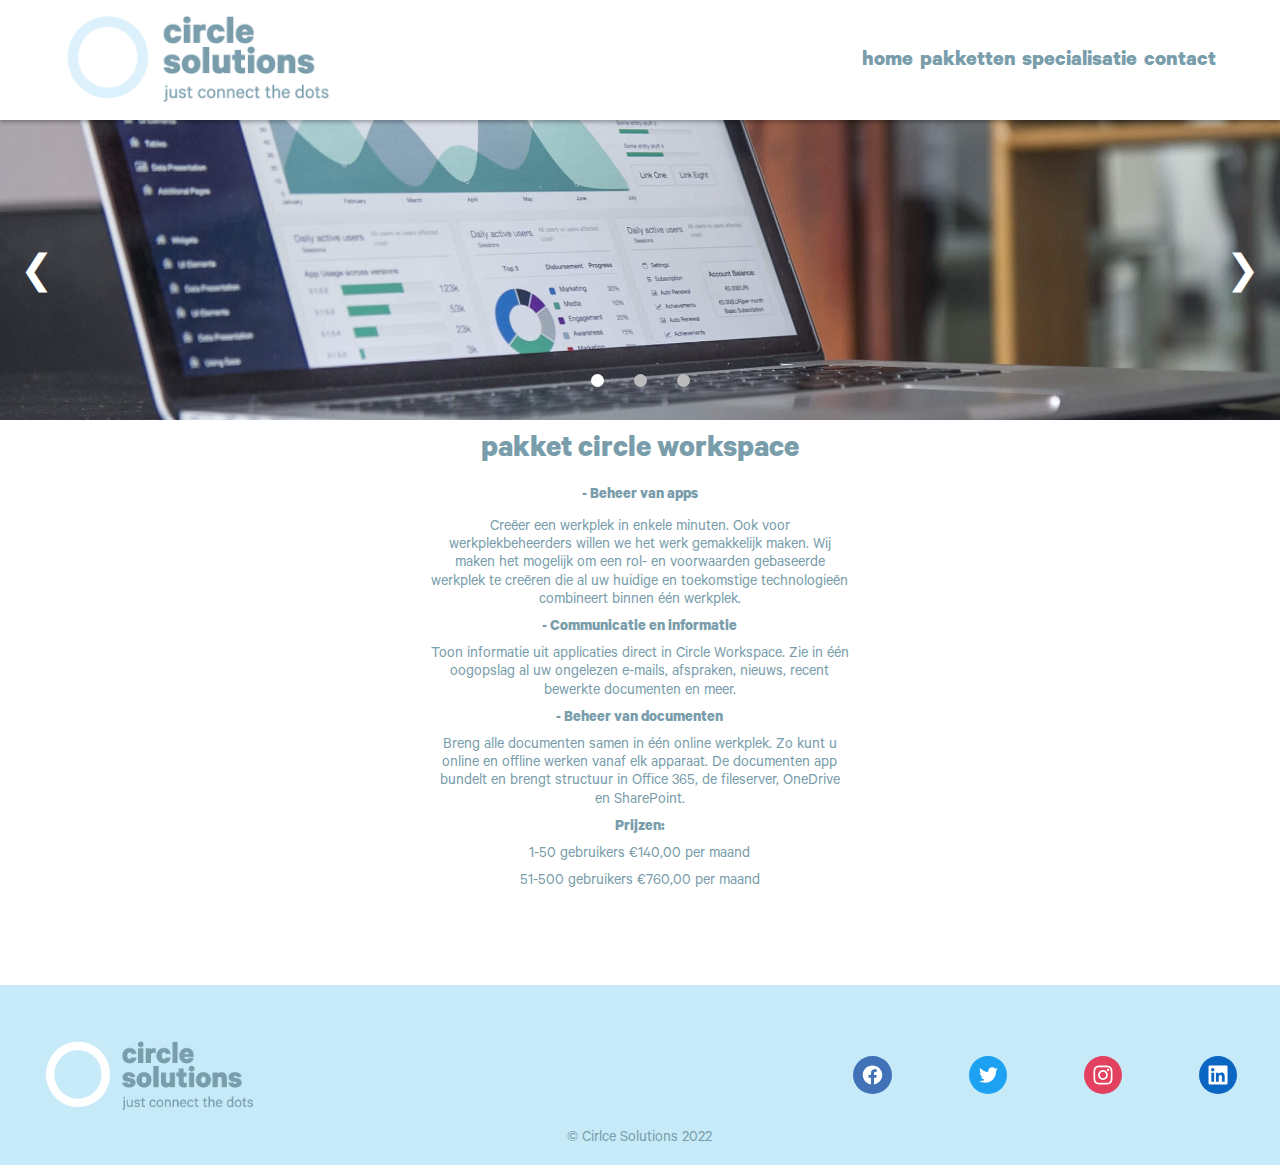
==== pakket1.html @ 95cedf8a "Merge branch 'main' of github.com:Kay-Westerhof/INF1A-Circle-Solutions" ====
<!DOCTYPE html>
<html lang="nl">
    <head>
        <title>Circle Solutions</title>
        <meta charset="utf-8">
        <link rel="stylesheet" type="text/css" href="css/normalize.css">
        <link rel="stylesheet" type="text/css" href="css/styles.css">
        <link rel="stylesheet" type="text/css" href="css/calibre.css">
        <meta name="viewport" content="width=device-width, initial-scale=1">
        <script src="js/banner.js"></script>
    </head>
    <body>
        <header>
            <a href="index.html" id="logolink"><img src="img/logo.png" alt="Cirlce Solutions logo" id="logo"></a>
            <div id="menuflex">
                <ul id="menu">
                    <li><a href="index.html">home</a></li>
                    <li><a href="pakketten.html">pakketten</a></li>
                    <li><a href="specialisatie.html">specialisatie</a></li>
                    <li><a href="contact.php">contact</a></li>
                </ul>
            </div>
        </header>
        <div class="headerslider">

            <div class="slide" style="background-image: url(img/banner1.jpg);">
            </div>
            <div class="slide" style="background-image: url(img/banner2.jpg);">
            </div>
            <div class="slide" style="background-image: url(img/banner3.jpg);">
            </div>
            <div class="prev" onclick="changeSlide(-1)">&#10094;</div>
            <div class="next" onclick="changeSlide(1)">&#10095;</div>
            <div class="dots">
                <div class="dot active" onclick="currentSlide(1)">&nbsp;</div>
                <div class="dot" onclick="currentSlide(2)">&nbsp;</div>
                <div class="dot" onclick="currentSlide(3)">&nbsp;</div>
            </div>
        </div>
        <main>      
        <h1 class="titleSection">pakket circle workspace</h1> 
		<div id="pakkettenSection">
            <p class="circleworkspaceText"><b>- Beheer van apps</b><p>
            <p class="circleworkspaceText">Creëer een werkplek in enkele minuten. Ook voor werkplekbeheerders willen we het werk gemakkelijk maken. Wij maken het mogelijk om een rol- en voorwaarden gebaseerde werkplek te creëren die al uw huidige en toekomstige technologieën combineert binnen één werkplek.</p>
            <p class="circleworkspaceText"><b>- Communicatie en informatie</b></p>
            <p class="circleworkspaceText">Toon informatie uit applicaties direct in Circle Workspace. Zie in één oogopslag al uw ongelezen e-mails, afspraken, nieuws, recent bewerkte documenten en meer.</p>
            <p class="circleworkspaceText"><b>- Beheer van documenten</b></p>
            <p class="circleworkspaceText">Breng alle documenten samen in één online werkplek. Zo kunt u online en offline werken vanaf elk apparaat. De documenten app bundelt en brengt structuur in Office 365, de fileserver, OneDrive en SharePoint.</p>
            <p class="circleworkspaceText"><b>Prijzen:</b></p>
            <p class="circleworkspaceText">1-50 gebruikers €140,00 per maand</p>
            <p class="circleworkspaceText">51-500 gebruikers €760,00 per maand</p>
          </div>
        </main>
        <footer>
          <img src="img/logo-footer.png" alt="Circle Solutions logo" id="footerlogo">
          <p id="copyright">&copy; Cirlce Solutions 2022</p>
          <div id="footericons">
              <img src="img/facebook-icon.svg" alt="Facebook icon" class="footericon">
              <img src="img/twitter-icon.svg" alt="Twitter icon" class="footericon">
              <img src="img/instagram-icon.svg" alt="Instagram icon" class="footericon">
              <img src="img/linkedin-icon.svg" alt="Linkedin icon" class="footericon">
          </div>
      </footer>
  </body>
</html>
---- css/styles.css ----
p{
    font-family: Calibre, sans-serif;
    color: #799DAB;
}

li a{
    font-family: Calibre, sans-serif;
    color: #799DAB;
    font-weight: bold;
    text-decoration: none;
}

h1{
    font-family: Calibre, sans-serif;
    color: #799DAB;
}

h2{
	font-family: Calibre, sans-serif;
    color: #799DAB;
}

h3{
	font-family: Calibre, sans-serif;
    color: #799DAB;
}

header{
    display: flex;
    width: 100%;
    height: 40%;
    box-shadow: 0 2px 4px rgb(0 0 0 / 30%);
    padding-top: 1%;
    padding-bottom: 1%;
    align-items: center;
    position: relative;
    z-index: 100;
}

#logo{
    display: inline-block;
    height: 10vh;
}

#logolink{
    margin-left: 5%;
}

#menu{
	font-size: 1.4em;
    display: flex;
    justify-content: space-between;
    width: 40%;
}
.titleSection a{
    color: #799DAB	
}

#menuflex{
    display: flex;
    justify-content: flex-end;
    margin-right: 5%;
    width: 100%;
}

#menu li{
    display: inline-block;
}


.headerslider {
    display: flex;
    align-items: center;
    justify-content: center;
    position: relative;
    margin: auto;
    min-height: 300px;
    font-size: 2.5em;
    height: 20vw;
    color: #fff;
  }
  
.headerslider *::selection { 
    background: transparent; 
}

.headerslider .slide {
    width: 100%;
    height: 100%;
    display: none;
    background-position: center;
    background-size: cover;
    text-align: center;
    animation-name: fade;
    animation-duration: 2s;
    justify-content: center;
    align-items: center;
}

.headerslider .slide:nth-child(1) {
    display: block;
}

.headerslider .prev {
    position:absolute;
    padding: 20px;
    cursor: pointer;
    top:50%;
    left:0%;
    transform:translate(0%,-50%);
}

.headerslider .next {
    position:absolute;
    padding: 20px;
    cursor: pointer;
    top:50%;
    right:0%;
    transform:translate(0%,-50%);
}

.dots {
    text-align: center;
    position: absolute;
    bottom: 0;
}

.dots .dot {
    cursor: pointer;
    height: 13px;
    width: 13px;
    margin: 0 10px;
    background-color: #bbb;
    border-radius: 50%;
    display: inline-block;
    transition: background-color 0.6s ease;
}

.dots .active, .dots .dot:hover {
    background-color: #fff;
}


.dots .fade {
    animation-name: fade;
    animation-duration: 1s;
}

@keyframes fade {
    from {opacity: 0}
    to {opacity: 1}
}


.titleSection{
    width: 50%;
    text-align: center;
    margin: auto;
    margin-top: 1%;
    margin-bottom: 1%;
}

.titleSection h1{
    margin-bottom: 0;
}

#title{
	display: flex;
	justify-content: center;
	font-size: 2.5em;
}

.titleButton{
    background-color: #C7EAF8;
    display: inline-block;
    width: 20%;
    padding-top: 1.5%;
    padding-bottom: 1%;
    border-radius: 90px;
    margin-left: 1%;
    margin-right: 1%;
    font-weight: bold;
}

footer{
    display: grid;
    grid-template-columns: repeat(3, 1fr);
    height: 20vh;
    background-color: #C7EAF8;
	margin-top: 7%;
}

#footerlogo{
    width: 50%;
    margin: auto;
    margin-left: 10%;
}

#copyright{
    text-align: center;
    margin-top: auto;
}

#footericons{
    display: flex;
    margin-top: auto;
    margin-bottom: auto;
    justify-content: space-between;
    margin-right: 10%;
}

.footericon{
    width: 10%;
}

/*contactpagina*/

#contactheader{
	text-align: center;
}

label ,name , mail ,phonenumber ,message {
	color: #799DAB;
	font-size: 20px;
}

input[type=text], select, textarea {
  width: 100%; 
  color: #799DAB;
  padding: 12px; 
  border: 4px solid #C7EAF8;
  box-sizing: border-box;
  border-radius: 20px;
  border-radius: 4px;
  box-sizing: border-box;
  margin-top: 6px; 
  margin-bottom: 16px; 
  resize: vertical 
}

input[type=submit] {
  background-color:#C7EAF8;
  color: #799DAB;
  padding: 12px 20px;
  border: none;
  border-radius: 10px;
  cursor: pointer;
}

.containercontact{
  border-radius: 5px;
  padding-left: 40px;
  display: grid;
  grid-template-columns: 1fr 1fr;
}

aside{
	font-size: 25px;
	margin-left: 80px;
	margin-top:19px;
	
}

#contacticon{
	height:45px;
	width:auto;
}

.contacticonposition{
	display: flex;
	align-items:center;
}

#kantoorafb{
	width: 440px;
	height: 262px;
	
}

#whySection{
    display: grid;
    grid-template-columns: repeat(4, 2fr);
    background-color: #C7EAF8;
    margin-left: auto;
    margin-right: auto;
}

.whyText{
    grid-column: 2;
}

.whyText h1{
    margin-bottom: 0;
}

.whyText p{
    margin-top: 0;
}

#whySection img{
    grid-column: 3;
    grid-row: 1 / span 3;
    width: 80%;
    border-radius: 180%;
    margin: auto;
}

@media only screen and (max-width: 576px) {
    .titleSection{
        width: 80%;
    }
    #whySection{
        grid-template-columns: 1fr 2fr 1fr;
    }
    #whySection img{
        grid-column: 2;
        grid-row: 4 / span 3;
    }
    footer{
        grid-template-columns: 1fr;
        height: auto;
    }
    #footerlogo{
        width: 40%;
        margin: auto;
    }
    #copyright{
        grid-row: 3;
    }
    #footericons{
        margin-top: 3%;
        margin-bottom: 3%;
        margin-right: 0;
    }
    #menu{
        display: none;
    }
    #footericons{
        justify-content: space-around;
    }
}

#aboutuscirkels{
    display: block;
    margin: auto;
}

#aboutuscirkels img{
    display: block;
    margin: auto;
    width: 60%;
}

#pakkettenSection{
	display: grid;
	grid-template-columns: repeat(3, 2fr);
	margin-left: auto;
	margin-right: auto;
	text-align: center;
}



.circleworkspaceText{
	grid-column: 2;
	margin: 1%;
}

.pakkettenTitle{
	display: grid;
	grid-column: 2;
	font-size: 2em;
	margin-top: 10%;
}

/* Pakket cirkels */

a:link {
  text-decoration: none;
}

a:visited {
  text-decoration: none;
}

.grow{
    height: 300px;
    width: 300px;
    background-color: #C7EAF8;
    border-radius: 50%;
    border: 2px solid #799DAB;
    font-family: 'Calibre';
    font-size: 13px; 
    text-align: center;
    color: #799DAB;
}
 
.titeltext{
    margin-top: 75px;
	font-size: 2.5em;
}

.knoptext{
    color:transparent;
	font-size: 2em;
}

.grow::before{
    content: "";
    display: inline-block;
    position: absolute;
    margin-left: -122px;
    margin-top: 261px;   
    background-color: transparent;
    height: 60px;
    width: 240px;
    border: 1px solid transparent;
    border-radius: 8px;
    font-family: 'Calibre';
    font-size: 13px;
    text-align: center;
    transition: all 0.6s;
}

#pakketbuttonSection{
	display: flex;
	justify-content: space-evenly;
	min-height: 380px;
	margin-top: 1%;
}

.pakkettentekst{
	font-size: 1.4em;
	text-align: left;
}
@media only screen and (min-width: 576px){
    .grow:hover .knoptext{
        position: relative;
        z-index: 100;
        color: white;
        margin-top: 35px;
        transition: all 0.3s;
        transition-delay: 0.3s;
    }
    
    .grow:hover{
        height: 350px;
        width: 300px;
        background-color: #C7EAF8;
        border-radius: 50% 50% 10% 10%;
        border: 2px solid #799DAB;
        transition: height 0.3s, border-radius 0.3s;
    }

    .grow:hover::before{
        content: "";
        display: inline-block;
        position: absolute;
        margin-left: -122px;
        margin-top:261px;   
        background-color: #799DAB;
        height: 60px;
        width: 240px;
        border: 1px solid #FFFFFF;
        border-radius: 8px;
        font-family: 'Calibre';  
        font-size: 13px;
        line-height: 16px;
        text-align: center;
        transition: all 0.5s;
        transition-delay: 0.3s;    
    }
    
    .grow:not(:hover){
        height: 300px;
        width: 300px;
        background-color: #C7EAF8;
        border-radius: 50%;
        border: 2px solid #799DAB;
        transition: height 0.3s, border-radius 0.3s;
        transition-delay: 0.5s;
    }
}
@media only screen and (max-width: 576px) {
    .grow{
        height: 225px;
        min-width: 220px;
        max-width: 220px;
        background-color: #C7EAF8;
        border-radius: 50% 50% 12.5% 12.5%;
        border: 2px solid #799DAB;
        font-family: 'Calibre';
        font-style: normal;
        font-weight: 700;
        font-size: 13px;
        line-height: 16px;
        text-align: center;
        color: #799DAB;
    }
     
    .titeltext{
        margin-top: 45px;
        font-size:20px;
    }
    
    .knoptext{
        color:transparent;
    }

    .pakkettentekst{
        font-size: 11px;
        text-align: left;
    }
    
    .grow .knoptext{
        position: relative;
        z-index: 100;
        color: #C7EAF8;
        margin-top: 38px;
        font-size: 20px;
    }
    
    .grow::before{
        content: "";
        display: inline-block;
        position: absolute;
        margin-left:-75px;
        margin-top:160px;   
        background-color: #799DAB;
        height: 50px;
        width: 150px;
        border: 1px solid #FFFFFF;
        border-radius: 8px;
        font-family: 'Calibre';
        font-style: normal;
        font-weight: 700;
        font-size: 13px;
        line-height: 16px;
        text-align: center; 
    }
    #pakketbuttonSection{
        display: flex;
        flex-wrap: wrap;
        justify-content: space-evenly;
        min-height: 380px;
        margin-top: 1%;
    }
}
---- css/calibre.css ----
@font-face {
    font-family: 'Calibre';
    font-style: normal;
    font-weight: 400;
    src: local('Calibre'), url('font/Calibre-Regular.otf');
}
@font-face {
    font-family: 'Calibre';
    font-style: italic;
    font-weight: 400;
    src: local('Calibre'), url('font/Calibre-RegularItalic.otf');
}
@font-face {
    font-family: 'Calibre';
    font-style: normal;
    font-weight: 250;
    src: local('Calibre'), url('font/Calibre-Thin.otf');
}
@font-face {
    font-family: 'Calibre';
    font-style: italic;
    font-weight: 250;
    src: local('Calibre'), url('font/Calibre-ThinItalic.otf');
}
@font-face {
    font-family: 'Calibre';
    font-style: normal;
    font-weight: 300;
    src: local('Calibre'), url('font/Calibre-Light.otf');
}
@font-face {
    font-family: 'Calibre';
    font-style: italic;
    font-weight: 300;
    src: local('Calibre'), url('font/Calibre-LightItalic.otf');
}
@font-face {
    font-family: 'Calibre';
    font-style: normal;
    font-weight: 500;
    src: local('Calibre'), url('font/Calibre-Medium.otf');
}
@font-face {
    font-family: 'Calibre';
    font-style: italic;
    font-weight: 500;
    src: local('Calibre'), url('font/Calibre-MediumItalic.otf');
}
@font-face {
    font-family: 'Calibre';
    font-style: normal;
    font-weight: 600;
    src: local('Calibre'), url('font/Calibre-Semibold.otf') ;
}
@font-face {
    font-family: 'Calibre';
    font-style: italic;
    font-weight: 600;
    src: local('Calibre'), url('font/Calibre-SemiboldItalic.otf');
}
@font-face {
    font-family: 'Calibre';
    font-style: normal;
    font-weight: 700;
    src: local('Calibre'), url('font/Calibre-Bold.otf');
}
@font-face {
    font-family: 'Calibre';
    font-style: italic;
    font-weight: 700;
    src: local('Calibre'), url('font/Calibre-BoldItalic.otf');
}
@font-face {
    font-family: 'Calibre';
    font-style: normal;
    font-weight: 900;
    src: local('Calibre'), url('font/Calibre-Black.otf');
}
@font-face {
    font-family: 'Calibre';
    font-style: italic;
    font-weight: 900;
    src: local('Calibre'), url('font/Calibre-BlackItalic.otf');
}
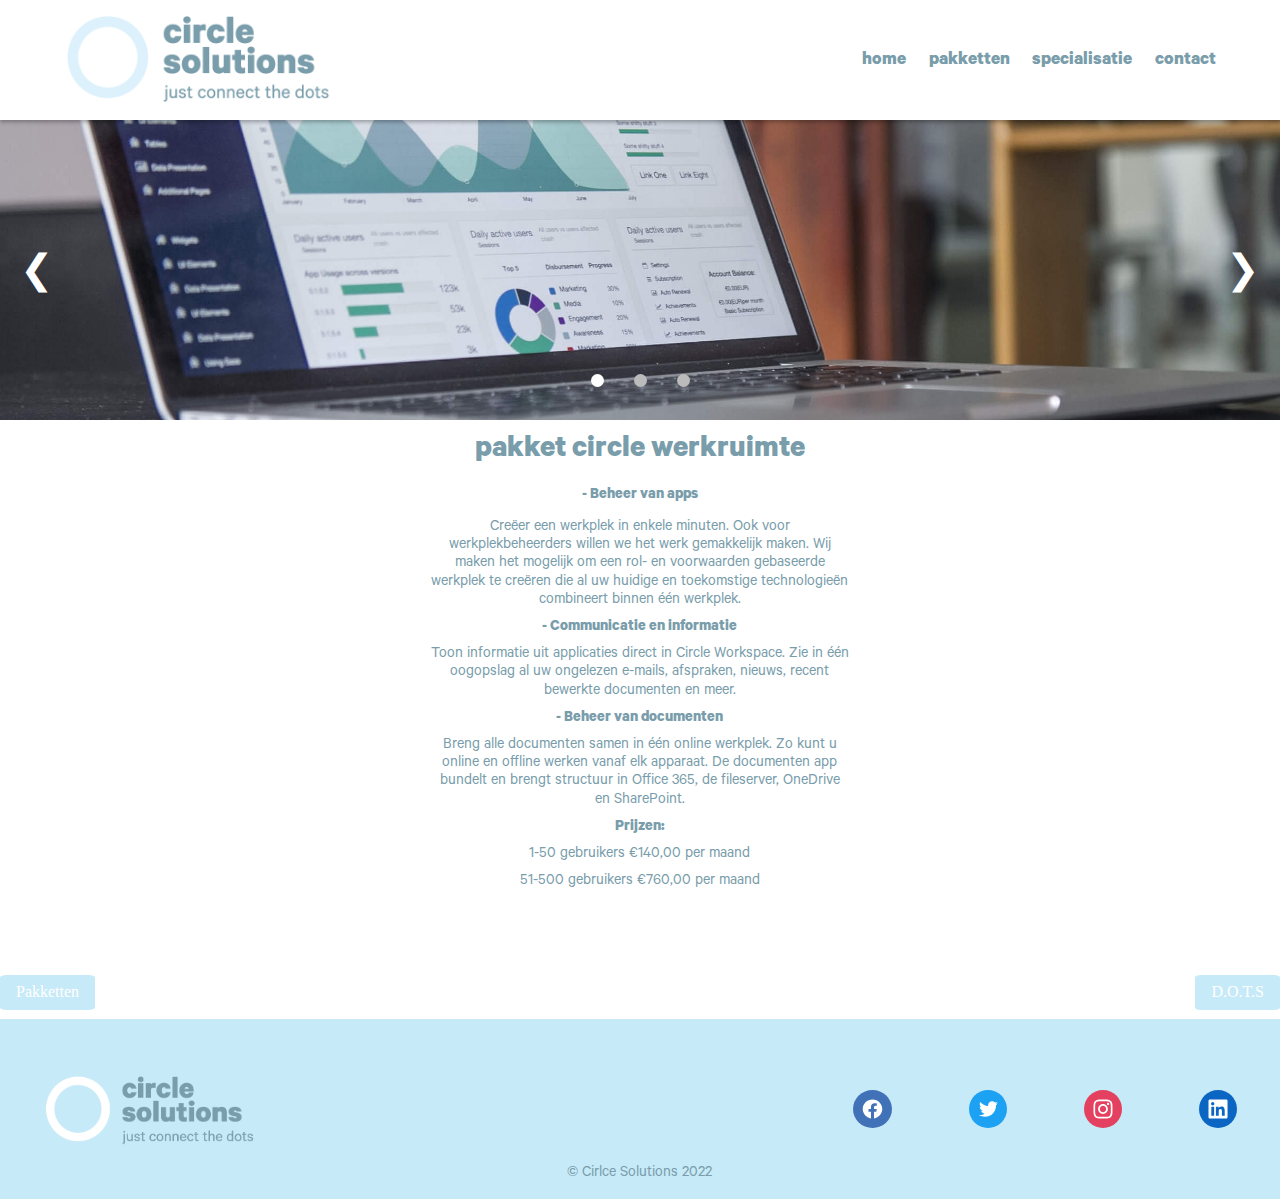
==== commit 57e884bb: "Merge branch 'main' of github.com:Kay-Westerhof/INF1A-Circle-Solutions" ====
--- a/pakket1.html
+++ b/pakket1.html
@@ -38,7 +38,7 @@
             </div>
         </div>
         <main>      
-        <h1 class="titleSection">pakket circle workspace</h1> 
+        <h1 class="titleSection">pakket circle werkruimte</h1> 
 		<div id="pakkettenSection">
             <p class="circleworkspaceText"><b>- Beheer van apps</b><p>
             <p class="circleworkspaceText">Creëer een werkplek in enkele minuten. Ook voor werkplekbeheerders willen we het werk gemakkelijk maken. Wij maken het mogelijk om een rol- en voorwaarden gebaseerde werkplek te creëren die al uw huidige en toekomstige technologieën combineert binnen één werkplek.</p>
@@ -49,6 +49,10 @@
             <p class="circleworkspaceText"><b>Prijzen:</b></p>
             <p class="circleworkspaceText">1-50 gebruikers €140,00 per maand</p>
             <p class="circleworkspaceText">51-500 gebruikers €760,00 per maand</p>
+          </div>
+          <div class="BT">
+            <a href="pakketten.html" class="previous">Pakketten</a>
+            <a href="pakket2.html" class="next2">D.O.T.S</a>
           </div>
         </main>
         <footer>
--- a/css/styles.css
+++ b/css/styles.css
@@ -47,7 +47,7 @@
 }
 
 #menu{
-	font-size: 1.4em;
+	font-size: 1.2em;
     display: flex;
     justify-content: space-between;
     width: 40%;
@@ -67,7 +67,38 @@
     display: inline-block;
 }
 
-
+@media only screen and (max-witdh: 576px) {
+	.topnav {
+		overflow: hidden;
+		background-color: #333;
+		position: relative;
+	}
+	.topnav #myLinks {
+		display: none;
+	}
+	.topnav a {
+		color: white;
+		padding: 14px 16px;
+		text-decoration: none;
+		font-size: 17px;
+		display: block;
+	}
+	.topnav a.icon {
+	  background: black;
+	  display: block;
+	  position: absolute;
+	  right: 0;
+	  top: 0;
+	}
+	.topnav a:hover {
+	  background-color: #ddd;
+	  color: black;
+	}
+	.active {
+	  background-color: #04AA6D;
+	  color: white;
+	}
+}
 .headerslider {
     display: flex;
     align-items: center;
@@ -217,6 +248,31 @@
 
 #contactheader{
 	text-align: center;
+}
+
+.BT{
+  display: flex;
+  justify-content: space-between;
+  position: relative;
+  bottom: -80px;
+}
+
+.previous {
+  background-color: #C7EAF8;
+  color: white;
+  text-decoration: none;
+  display: inline-block;
+  padding: 8px 16px;
+  border-radius: 7%;
+}
+
+.next2 {
+  background-color: #C7EAF8;
+  color: white;
+  text-decoration: none;
+  display: inline-block;
+  padding: 8px 16px;
+  border-radius: 7%;
 }
 
 label ,name , mail ,phonenumber ,message {
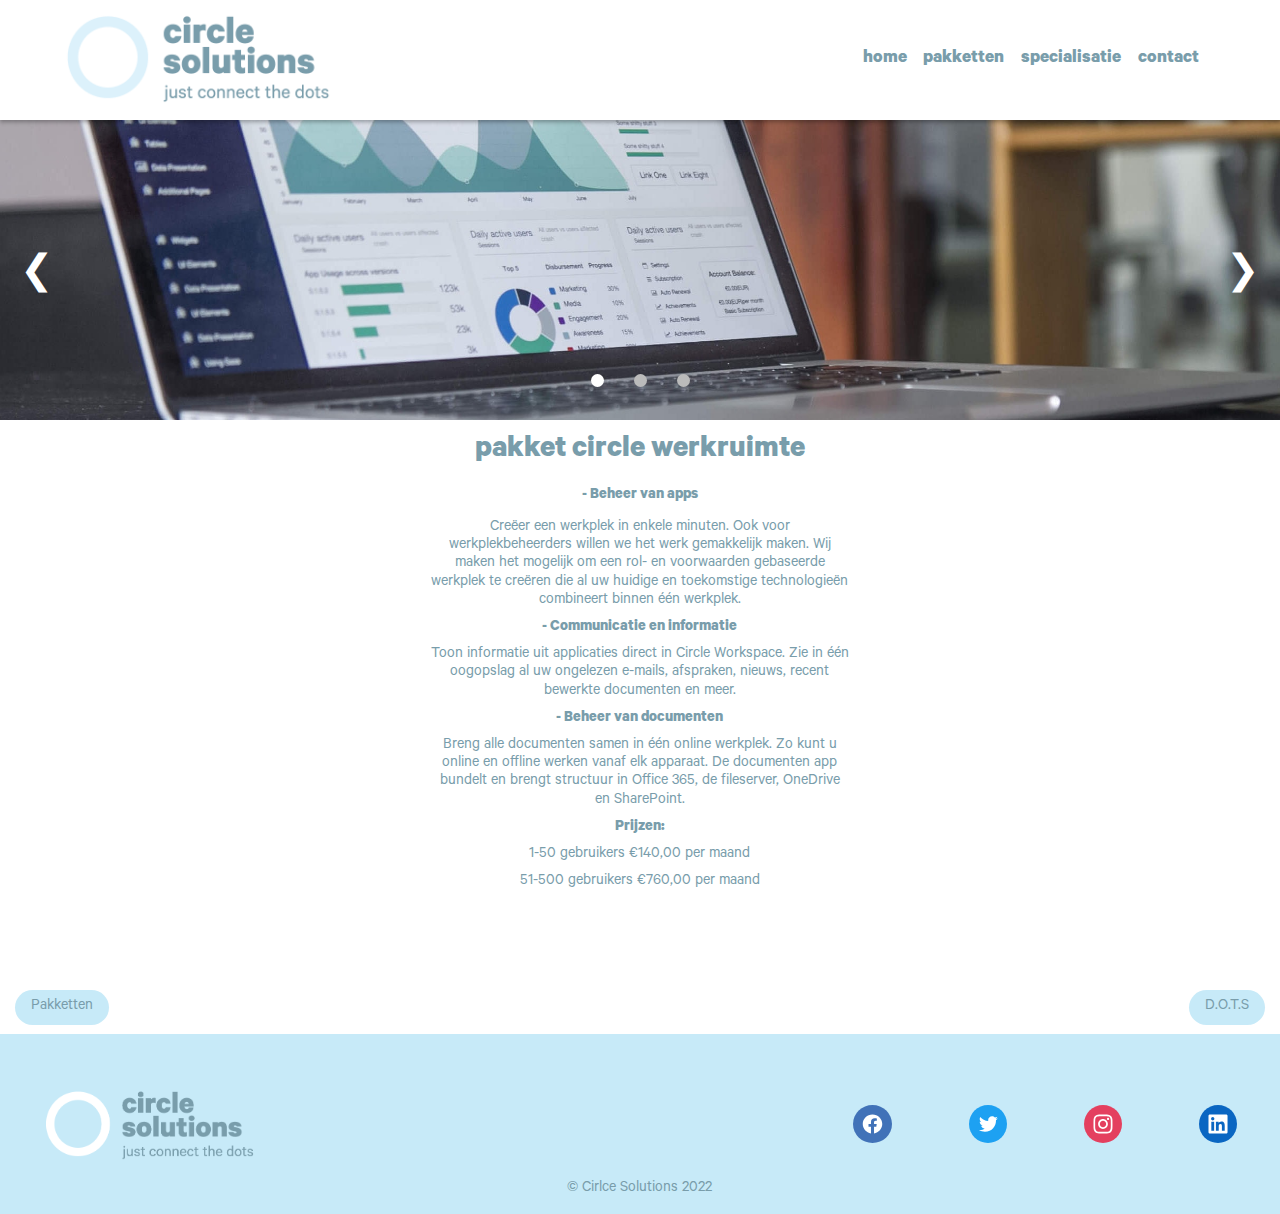
==== commit 9db65d33: "pakket pagina update" ====
--- a/pakket1.html
+++ b/pakket1.html
@@ -51,8 +51,8 @@
             <p class="circleworkspaceText">51-500 gebruikers €760,00 per maand</p>
           </div>
           <div class="BT">
-            <a href="pakketten.html" class="previous">Pakketten</a>
-            <a href="pakket2.html" class="next2">D.O.T.S</a>
+            <a href="pakketten.html"><button class="previous">Pakketten</button></a>
+            <a href="pakket2.html"><button class="next2">D.O.T.S</button></a>
           </div>
         </main>
         <footer>
--- a/css/styles.css
+++ b/css/styles.css
@@ -8,6 +8,13 @@
     color: #799DAB;
     font-weight: bold;
     text-decoration: none;
+}
+
+ul{
+	font-family: Calibre, sans-serif;
+    color: #799DAB;
+	list-style-type: none;
+
 }
 
 h1{
@@ -49,8 +56,8 @@
 #menu{
 	font-size: 1.2em;
     display: flex;
-    justify-content: space-between;
-    width: 40%;
+    justify-content: flex-end;
+    width: 100%;
 }
 .titleSection a{
     color: #799DAB	
@@ -65,39 +72,11 @@
 
 #menu li{
     display: inline-block;
+    margin-right: 2%;
 }
 
 @media only screen and (max-witdh: 576px) {
-	.topnav {
-		overflow: hidden;
-		background-color: #333;
-		position: relative;
-	}
-	.topnav #myLinks {
-		display: none;
-	}
-	.topnav a {
-		color: white;
-		padding: 14px 16px;
-		text-decoration: none;
-		font-size: 17px;
-		display: block;
-	}
-	.topnav a.icon {
-	  background: black;
-	  display: block;
-	  position: absolute;
-	  right: 0;
-	  top: 0;
-	}
-	.topnav a:hover {
-	  background-color: #ddd;
-	  color: black;
-	}
-	.active {
-	  background-color: #04AA6D;
-	  color: white;
-	}
+
 }
 .headerslider {
     display: flex;
@@ -244,8 +223,6 @@
     width: 10%;
 }
 
-/*contactpagina*/
-
 #contactheader{
 	text-align: center;
 }
@@ -255,30 +232,42 @@
   justify-content: space-between;
   position: relative;
   bottom: -80px;
+  font-family: Calibre, sans-serif;
+  margin: 15px;
 }
 
 .previous {
   background-color: #C7EAF8;
-  color: white;
+  color: #799DAB;
   text-decoration: none;
   display: inline-block;
   padding: 8px 16px;
-  border-radius: 7%;
+  border-radius: 90px;
+  border: none;
+  text-align: center;
 }
 
 .next2 {
   background-color: #C7EAF8;
-  color: white;
+  color: #799DAB;
   text-decoration: none;
   display: inline-block;
   padding: 8px 16px;
-  border-radius: 7%;
+  border-radius: 90px;
+  border: none;
+  text-align: center;
 }
 
 label ,name , mail ,phonenumber ,message {
 	color: #799DAB;
 	font-size: 20px;
-}
+    font-family: Calibre, sans-serif;
+}
+
+input[type=text], placeholder{
+	font-family: Calibre, sans-serif;
+}
+
 
 input[type=text], select, textarea {
   width: 100%; 
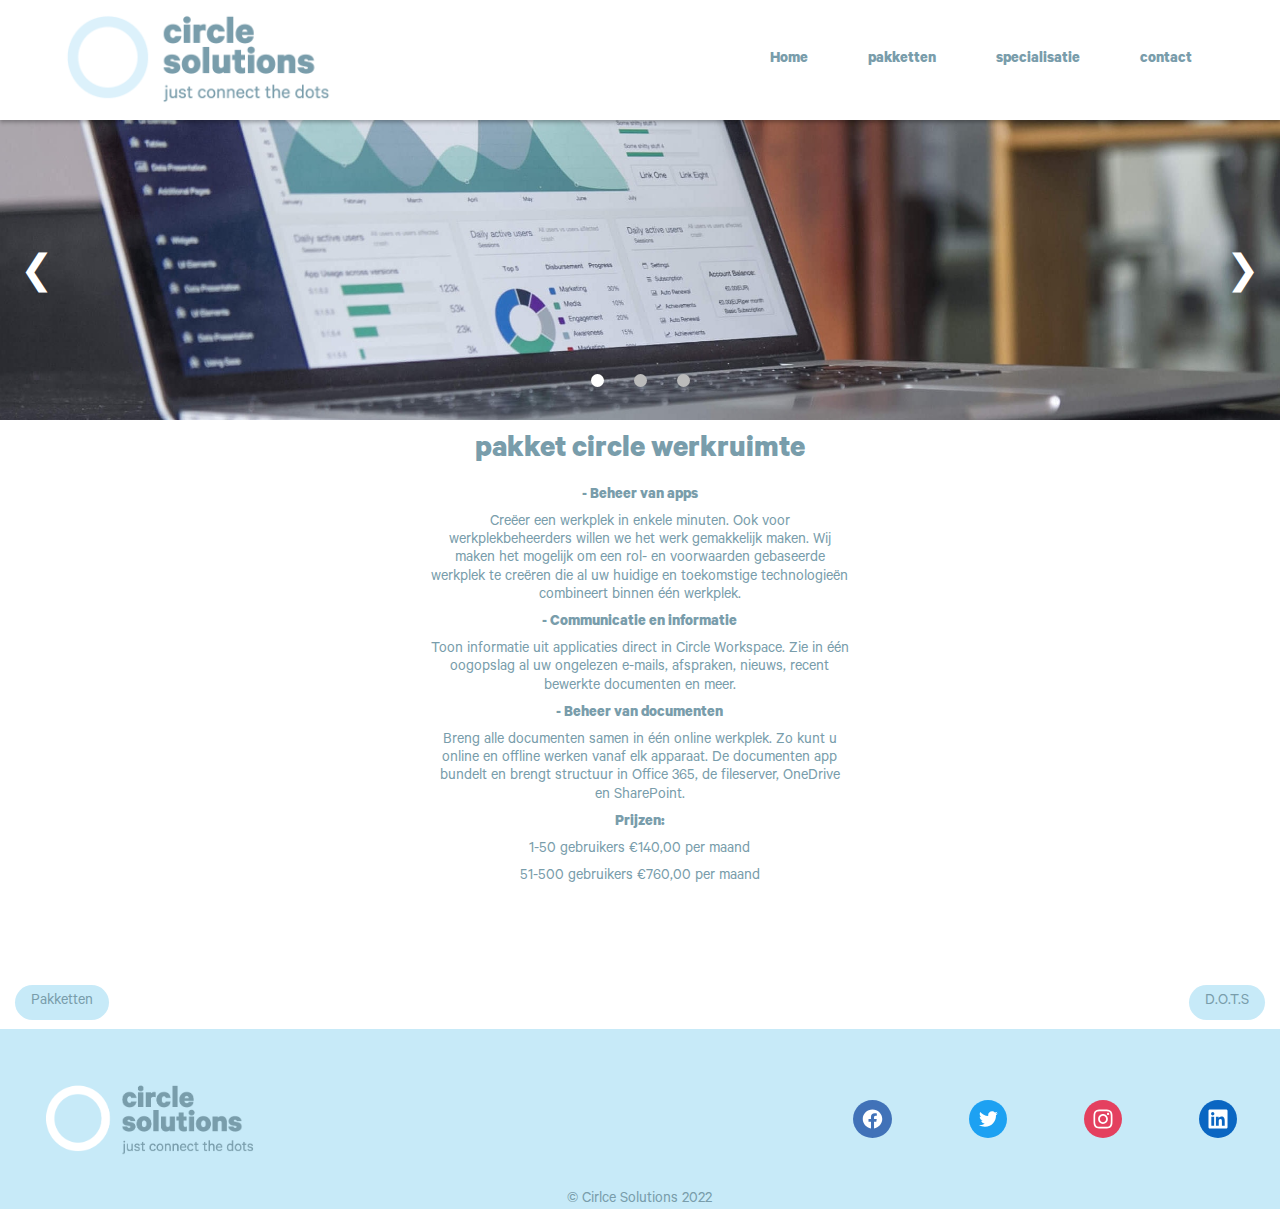
==== commit 1752205c: "New hamburger menu on every page" ====
--- a/pakket1.html
+++ b/pakket1.html
@@ -12,15 +12,31 @@
     <body>
         <header>
             <a href="index.html" id="logolink"><img src="img/logo.png" alt="Cirlce Solutions logo" id="logo"></a>
-            <div id="menuflex">
-                <ul id="menu">
-                    <li><a href="index.html">home</a></li>
-                    <li><a href="pakketten.html">pakketten</a></li>
-                    <li><a href="specialisatie.html">specialisatie</a></li>
-                    <li><a href="contact.php">contact</a></li>
-                </ul>
-            </div>
-        </header>
+              <div id="menuflex">
+                  <nav class="navbar">
+                      <ul class="nav-menu">
+                          <li class="nav-item">
+                              <a href="index.html" class="nav-link">Home</a>
+                          </li>
+                          <li class="nav-item">
+                              <a href="pakketten.html" class="nav-link">pakketten</a>
+                          </li>
+                          <li class="nav-item">
+                              <a href="specialisatie.html" class="nav-link">specialisatie</a>
+                          </li>
+                          <li class="nav-item">
+                              <a href="contact.php" class="nav-link">contact</a>
+                          </li>
+                      </ul>
+                      <div class="hamburger">
+                          <span class="bar"></span>
+                          <span class="bar"></span>
+                          <span class="bar"></span>
+                      </div>
+                  </nav>
+              </div>
+          </header>
+          <script src="js/hbmenu.js"></script>
         <div class="headerslider">
 
             <div class="slide" style="background-image: url(img/banner1.jpg);">
--- a/css/styles.css
+++ b/css/styles.css
@@ -75,8 +75,76 @@
     margin-right: 2%;
 }
 
-@media only screen and (max-witdh: 576px) {
-
+*{
+	padding: 0;
+	margin: 0;
+	box-sizing: border-box;
+}
+header{
+	background-color: white;
+}
+li{
+	list-style: none;
+}
+a{
+	color: white;
+	text-decoration: none;
+}
+.navbar{
+	min-height: 70px;
+	display: flex;
+	justify-content: space-between;
+	align-items: center;
+	padding: 0 24px;
+}
+.nav-menu{
+	display: flex;
+	justify-content: space-between;
+	align-items: center;
+	gap: 60px;
+}
+.navbranding{
+	font-size: 1,4em;
+}
+.nav-link{
+	transition: 0.7s ease;
+}
+.hamburger{
+	display: none;
+	cursor: pointer;
+}
+.bar{
+	display: block;
+	width: 25px;
+	height: 3px;
+	margin: 5px auto;
+	-webkit-transition: all 0.3s ease-in-out;
+	transition: all 0.3s ease-in-out;
+	background-color: #799DAB;
+}
+
+@media(max-width:768px){
+	.hamburger{
+		display: block;
+	}
+
+	.nav-menu{
+		position: fixed;
+		left: -100%;
+		top: 70px;
+		gap: 0;
+		flex-direction: column;
+		background-color: white;
+		width: 100%;
+		text-align: center;
+		transition: 0.3s;	
+	}
+	nav-item{
+		margin: 16px 0;
+	}
+	.nav-menu.active{
+		left: 0;
+	}
 }
 .headerslider {
     display: flex;
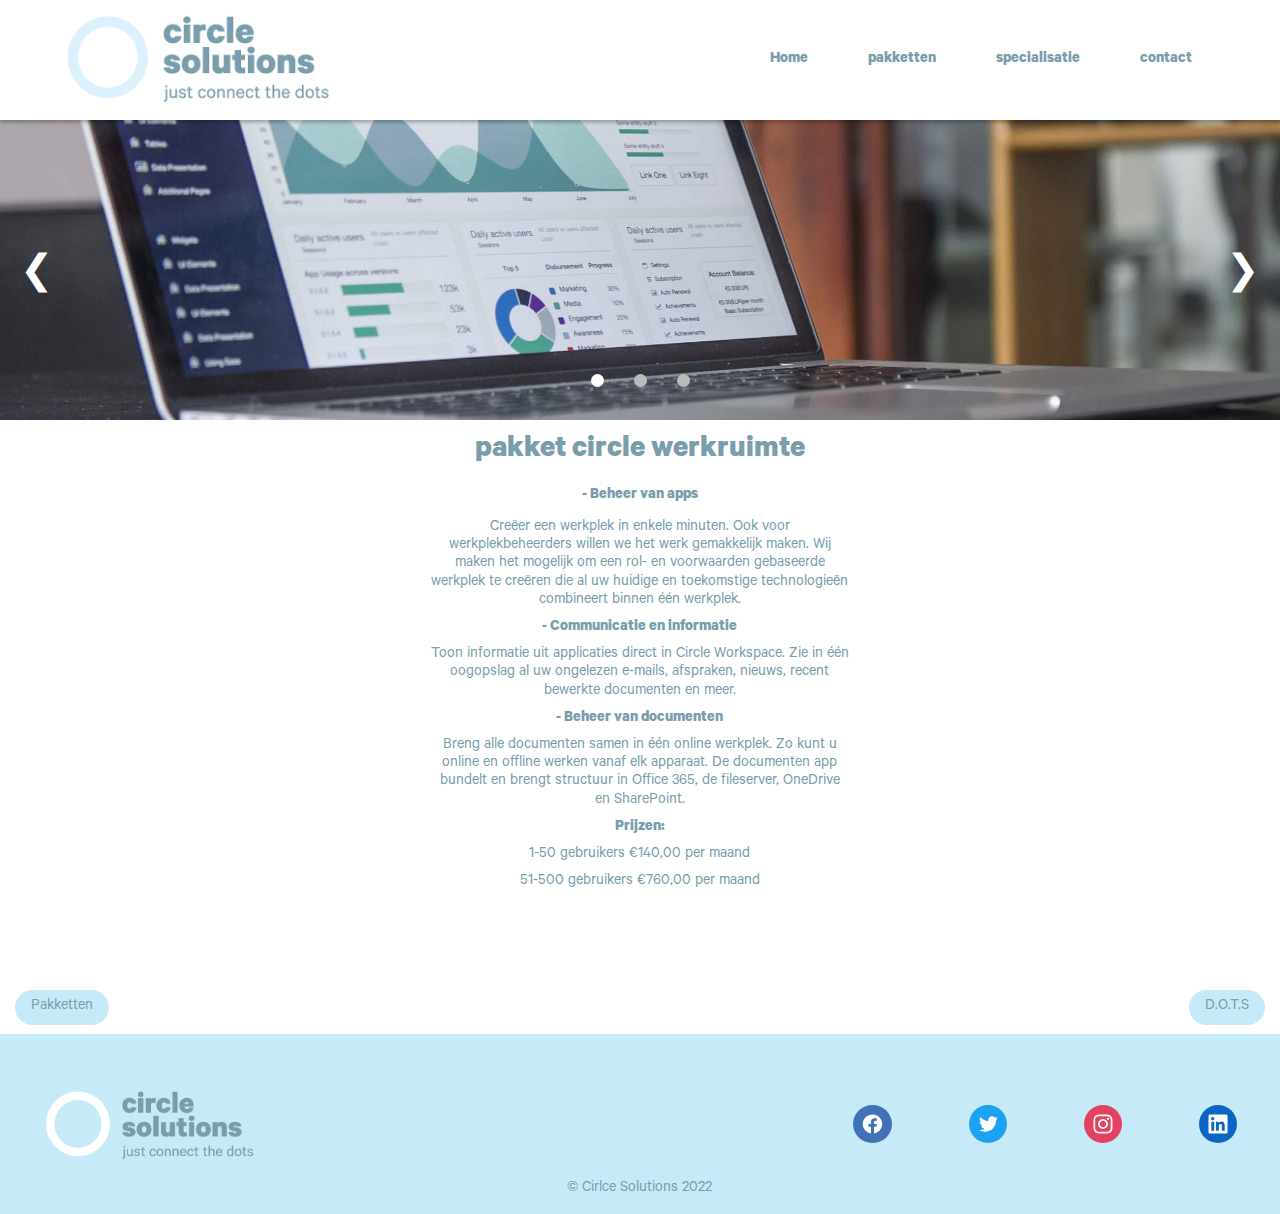
==== commit 1d48d006: "Fix automatic banner slideshow" ====
--- a/pakket1.html
+++ b/pakket1.html
@@ -7,7 +7,6 @@
         <link rel="stylesheet" type="text/css" href="css/styles.css">
         <link rel="stylesheet" type="text/css" href="css/calibre.css">
         <meta name="viewport" content="width=device-width, initial-scale=1">
-        <script src="js/banner.js"></script>
     </head>
     <body>
         <header>
@@ -53,6 +52,7 @@
                 <div class="dot" onclick="currentSlide(3)">&nbsp;</div>
             </div>
         </div>
+        <script src="js/banner.js"></script>
         <main>      
         <h1 class="titleSection">pakket circle werkruimte</h1> 
 		<div id="pakkettenSection">
--- a/css/styles.css
+++ b/css/styles.css
@@ -75,11 +75,6 @@
     margin-right: 2%;
 }
 
-*{
-	padding: 0;
-	margin: 0;
-	box-sizing: border-box;
-}
 header{
 	background-color: white;
 }
@@ -99,9 +94,12 @@
 }
 .nav-menu{
 	display: flex;
-	justify-content: space-between;
+	justify-content: space-around;
 	align-items: center;
 	gap: 60px;
+    padding: 0;
+	margin: 0;
+	box-sizing: border-box;
 }
 .navbranding{
 	font-size: 1,4em;
@@ -131,7 +129,7 @@
 	.nav-menu{
 		position: fixed;
 		left: -100%;
-		top: 70px;
+		top: 11%;
 		gap: 0;
 		flex-direction: column;
 		background-color: white;
@@ -144,6 +142,7 @@
 	}
 	.nav-menu.active{
 		left: 0;
+        height: 20%;
 	}
 }
 .headerslider {
@@ -358,6 +357,8 @@
   border: none;
   border-radius: 10px;
   cursor: pointer;
+  height: 40px;
+  width: 110px;
 }
 
 .containercontact{
@@ -366,6 +367,53 @@
   display: grid;
   grid-template-columns: 1fr 1fr;
 }
+
+.popup{
+	width: 400px;
+	background: #fff;
+	border-radius: 6px;
+	position: absolute;
+	top: 0%;
+	left: 50%;
+	transform: translate(-50%,-50%) scale(0.1);
+	text-align: center;
+	padding: 0 30px 30px;
+	color: #333;
+	visibility: hidden;
+	transition: transform 0.4s, top 0.4s;
+}
+
+.open-popup{
+	visibility: visible;
+	top: 100%;
+	transform: translate(-50%,-50%) scale(1);
+	
+}
+
+.popup img{
+	width: 100px;
+	margin-top: -50px;
+	border-radius: 50%;
+	box-shadow: 0 2px 5px rgba(0, 0, 0, 0.2);
+}
+
+.popup h2{
+	margin: 30px 0 10px;
+}
+
+.popup button{
+	width: 100%;
+	margin-top: 50px;
+	padding: 10px 0;
+	background: #799DAB;
+	color: #fff;
+	border: 0; 
+	outline: none;
+	border-radius: 4px;
+	cursor: pointer;
+	box-shadow: 0 2px 5px rgba(0, 0, 0, 0.2);
+}
+
 
 aside{
 	font-size: 25px;
@@ -489,187 +537,193 @@
 /* Pakket cirkels */
 
 a:link {
-  text-decoration: none;
-}
-
-a:visited {
-  text-decoration: none;
-}
-
-.grow{
-    height: 300px;
-    width: 300px;
-    background-color: #C7EAF8;
-    border-radius: 50%;
-    border: 2px solid #799DAB;
-    font-family: 'Calibre';
-    font-size: 13px; 
-    text-align: center;
-    color: #799DAB;
-}
- 
-.titeltext{
-    margin-top: 75px;
-	font-size: 2.5em;
-}
-
-.knoptext{
-    color:transparent;
-	font-size: 2em;
-}
-
-.grow::before{
-    content: "";
-    display: inline-block;
-    position: absolute;
-    margin-left: -122px;
-    margin-top: 261px;   
-    background-color: transparent;
-    height: 60px;
-    width: 240px;
-    border: 1px solid transparent;
-    border-radius: 8px;
-    font-family: 'Calibre';
-    font-size: 13px;
-    text-align: center;
-    transition: all 0.6s;
-}
-
-#pakketbuttonSection{
-	display: flex;
-	justify-content: space-evenly;
-	min-height: 380px;
-	margin-top: 1%;
-}
-
-.pakkettentekst{
-	font-size: 1.4em;
-	text-align: left;
-}
-@media only screen and (min-width: 576px){
-    .grow:hover .knoptext{
-        position: relative;
-        z-index: 100;
-        color: white;
-        margin-top: 35px;
-        transition: all 0.3s;
-        transition-delay: 0.3s;
-    }
-    
-    .grow:hover{
-        height: 350px;
-        width: 300px;
-        background-color: #C7EAF8;
-        border-radius: 50% 50% 10% 10%;
-        border: 2px solid #799DAB;
-        transition: height 0.3s, border-radius 0.3s;
-    }
-
-    .grow:hover::before{
-        content: "";
-        display: inline-block;
-        position: absolute;
-        margin-left: -122px;
-        margin-top:261px;   
-        background-color: #799DAB;
-        height: 60px;
-        width: 240px;
-        border: 1px solid #FFFFFF;
-        border-radius: 8px;
-        font-family: 'Calibre';  
-        font-size: 13px;
-        line-height: 16px;
-        text-align: center;
-        transition: all 0.5s;
-        transition-delay: 0.3s;    
-    }
-    
-    .grow:not(:hover){
-        height: 300px;
-        width: 300px;
-        background-color: #C7EAF8;
-        border-radius: 50%;
-        border: 2px solid #799DAB;
-        transition: height 0.3s, border-radius 0.3s;
-        transition-delay: 0.5s;
-    }
-}
-@media only screen and (max-width: 576px) {
-    .grow{
-        height: 225px;
-        min-width: 220px;
-        max-width: 220px;
-        background-color: #C7EAF8;
-        border-radius: 50% 50% 12.5% 12.5%;
-        border: 2px solid #799DAB;
-        font-family: 'Calibre';
-        font-style: normal;
-        font-weight: 700;
-        font-size: 13px;
-        line-height: 16px;
-        text-align: center;
-        color: #799DAB;
-    }
-     
-    .titeltext{
-        margin-top: 45px;
-        font-size:20px;
-    }
-    
-    .knoptext{
-        color:transparent;
-    }
-
-    .pakkettentekst{
-        font-size: 11px;
-        text-align: left;
-    }
-    
-    .grow .knoptext{
-        position: relative;
-        z-index: 100;
-        color: #C7EAF8;
-        margin-top: 38px;
-        font-size: 20px;
-    }
-    
-    .grow::before{
-        content: "";
-        display: inline-block;
-        position: absolute;
-        margin-left:-75px;
-        margin-top:160px;   
-        background-color: #799DAB;
-        height: 50px;
-        width: 150px;
-        border: 1px solid #FFFFFF;
-        border-radius: 8px;
-        font-family: 'Calibre';
-        font-style: normal;
-        font-weight: 700;
-        font-size: 13px;
-        line-height: 16px;
-        text-align: center; 
-    }
-    #pakketbuttonSection{
-        display: flex;
-        flex-wrap: wrap;
-        justify-content: space-evenly;
-        min-height: 380px;
-        margin-top: 1%;
-    }
-}
-
-
-
-
-
-
-
-
-
-
-
-
-
-
+    text-decoration: none;
+  }
+  
+  a:visited {
+    text-decoration: none;
+  }
+  
+  .grow{
+      height: 20vw;
+      width: 20vw;
+      background-color: #C7EAF8;
+      border-radius: 50%;
+      border: 2px solid #799DAB;
+      font-family: 'Calibre';
+      font-size: 0.9vw; 
+      text-align: center;
+      color: #799DAB;
+  }
+   
+  .titeltext{
+      margin-top: 3.9vw;
+      font-size: 2.3em;
+  }
+  
+  .knoptext{
+      color:transparent;
+      font-size: 2em;
+  }
+  
+  .grow::before{
+      content: "";
+      display: inline-block;
+      position: absolute;
+      margin-left: -8.2vw;
+      margin-top: 17.5vw;   
+      background-color: transparent;
+      height: 4vw;
+      width: 16.1vw;
+      border: 1px solid transparent;
+      border-radius: 8px;
+      font-family: 'Calibre';
+      font-size: 0.9vw;
+      text-align: center;
+      transition: all 0.6s;
+  }
+  
+  #pakketbuttonSection{
+      display: flex;
+      justify-content: space-evenly;
+      min-height: 25.4vw;
+      margin-top: 1%;
+  }
+  
+  .pakkettentekst{
+      font-size: 1.1em;
+      text-align: center;
+      margin-left:-3vw;
+  }
+  @media only screen and (min-width: 769px){
+      .grow:hover .knoptext{
+          position: relative;
+          z-index: 100;
+          color: white;
+          margin-top: 1.2vw;
+          transition: all 0.3s;
+          transition-delay: 0.3s;
+      }
+      
+      .grow:hover{
+          height: 18vw;
+          width: 18vw;
+          background-color: #C7EAF8;
+          border-radius: 50% 50% 10% 10%;
+          border: 2px solid #799DAB;
+          transition: height 0.3s, border-radius 0.3s;
+      }
+  
+      .grow:hover::before{
+          content: "";
+          display: inline-block;
+          position: absolute;
+          margin-left: -6.5vw;
+          margin-top:12.9vw;   
+          background-color: #799DAB;
+          height: 3.2vw;
+          width: 12.8vw;
+          border: 1px solid #FFFFFF;
+          border-radius: 8px;
+          font-family: 'Calibre';  
+          font-size: 0.9vw;
+          line-height: 1.1vw;
+          text-align: center;
+          transition: all 0.5s;
+          transition-delay: 0.3s;    
+      }
+      
+      .grow:not(:hover){
+          height: 18vw;
+          width: 18vw;
+          background-color: #C7EAF8;
+          border-radius: 50%;
+          border: 2px solid #799DAB;
+          transition: height 0.3s, border-radius 0.3s;
+          transition-delay: 0.5s;
+      }
+  }
+  @media only screen and (max-width: 768px) {
+      .grow{
+          height: 50vw;
+          min-width: 49.7vw;
+          background-color: #C7EAF8;
+          border-radius: 50% 50% 12.5% 12.5%;
+          border: 2px solid #799DAB;
+          font-family: 'Calibre';
+          font-style: normal;
+          font-weight: 700;
+          font-size: 35.5vw;
+          line-height: 3.9vw;
+          text-align: center;
+          color: #799DAB;
+          margin-bottom:10vw;
+      }
+       
+      .titeltext{
+          margin-top: 12.4vw;
+          font-size:5.3vw;
+      }
+      
+      .knoptext{
+          color:transparent;
+      }
+  
+      .pakkettentekst{
+          font-size: 2.9vw;
+          text-align: center;
+          margin-left: -9vw;
+      }
+      
+      .grow .knoptext{
+          position: relative;
+          z-index: 100;
+          color: #C7EAF8;
+          margin-top:3.5vw;
+          font-size: 5.3vw;
+      }
+      
+      .grow::before{
+          content: "";
+          display: inline-block;
+          position: absolute;
+          margin-left:-21.745vw;
+          margin-top:36.5vw;   
+          background-color: #799DAB;
+          height: 8.7vw;
+          width: 43vw;
+          border: 1px solid #FFFFFF;
+          border-radius: 8px;
+          font-family: 'Calibre';
+          font-style: normal;
+          font-weight: 700;
+          font-size: 0.9vw;
+          line-height: 1.1vw;
+          text-align: center; 
+      }
+      #pakketbuttonSection{
+          display: flex;
+          flex-wrap: wrap;
+          justify-content: space-evenly;
+          min-height: 20.2vw;
+          margin-top: 1%;
+      }
+  }
+  
+  .grow li{
+      text-align: center;
+  }
+  
+
+
+
+
+
+
+
+
+
+
+
+
+
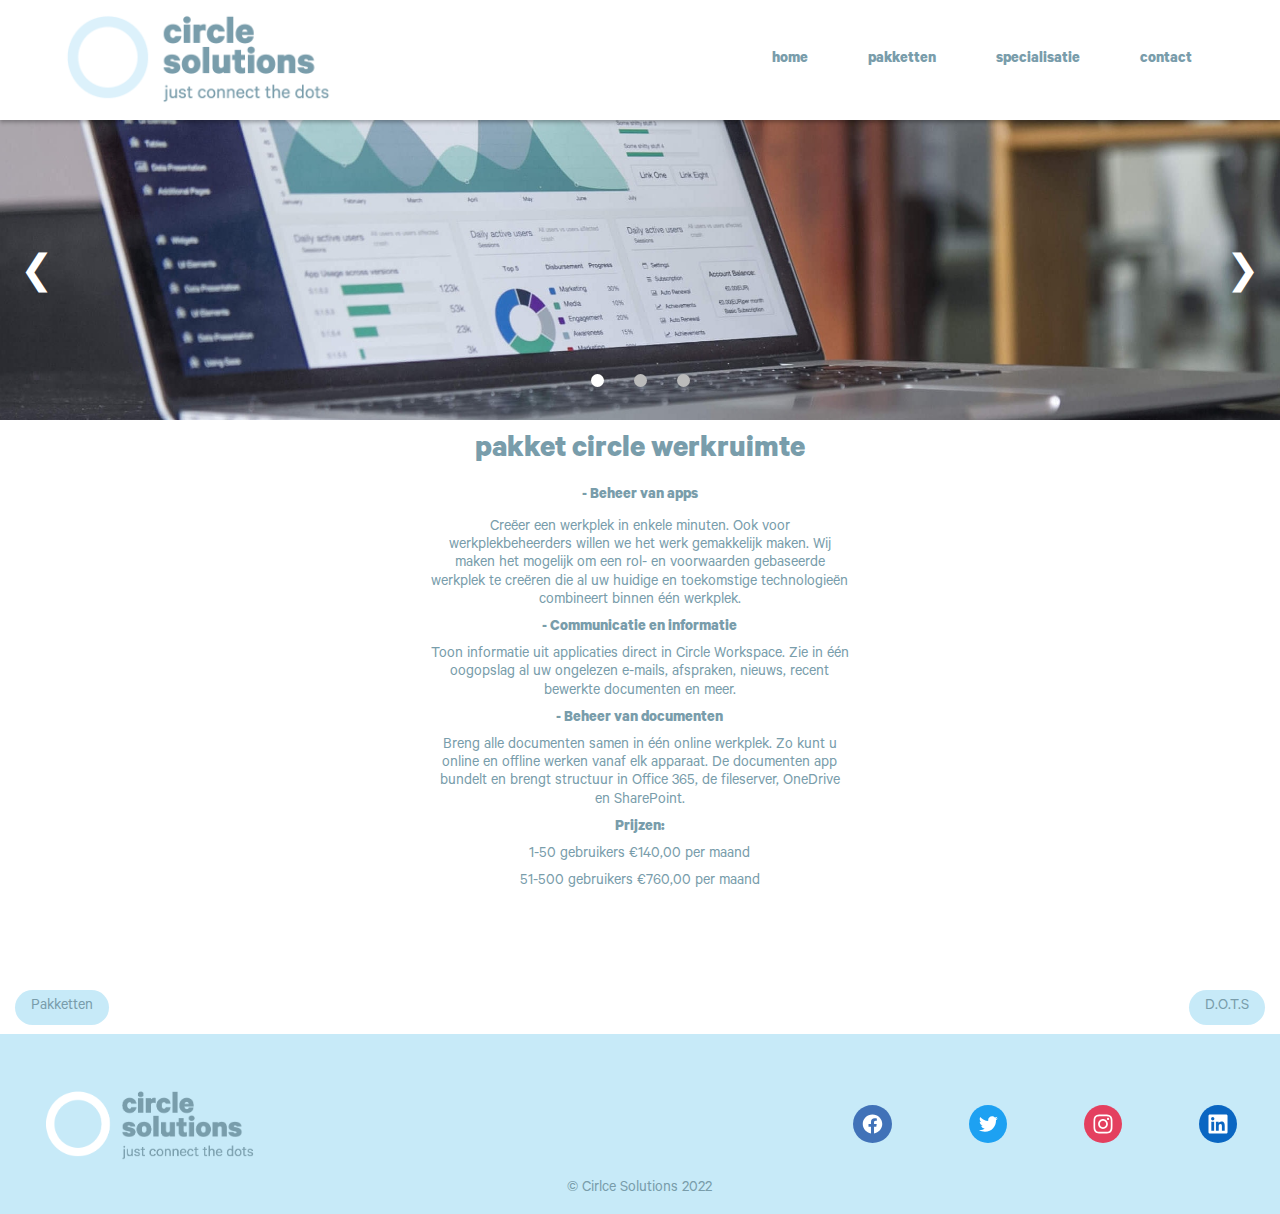
==== commit 63d1263a: "hoofdletters" ====
--- a/pakket1.html
+++ b/pakket1.html
@@ -15,7 +15,7 @@
                   <nav class="navbar">
                       <ul class="nav-menu">
                           <li class="nav-item">
-                              <a href="index.html" class="nav-link">Home</a>
+                              <a href="index.html" class="nav-link">home</a>
                           </li>
                           <li class="nav-item">
                               <a href="pakketten.html" class="nav-link">pakketten</a>
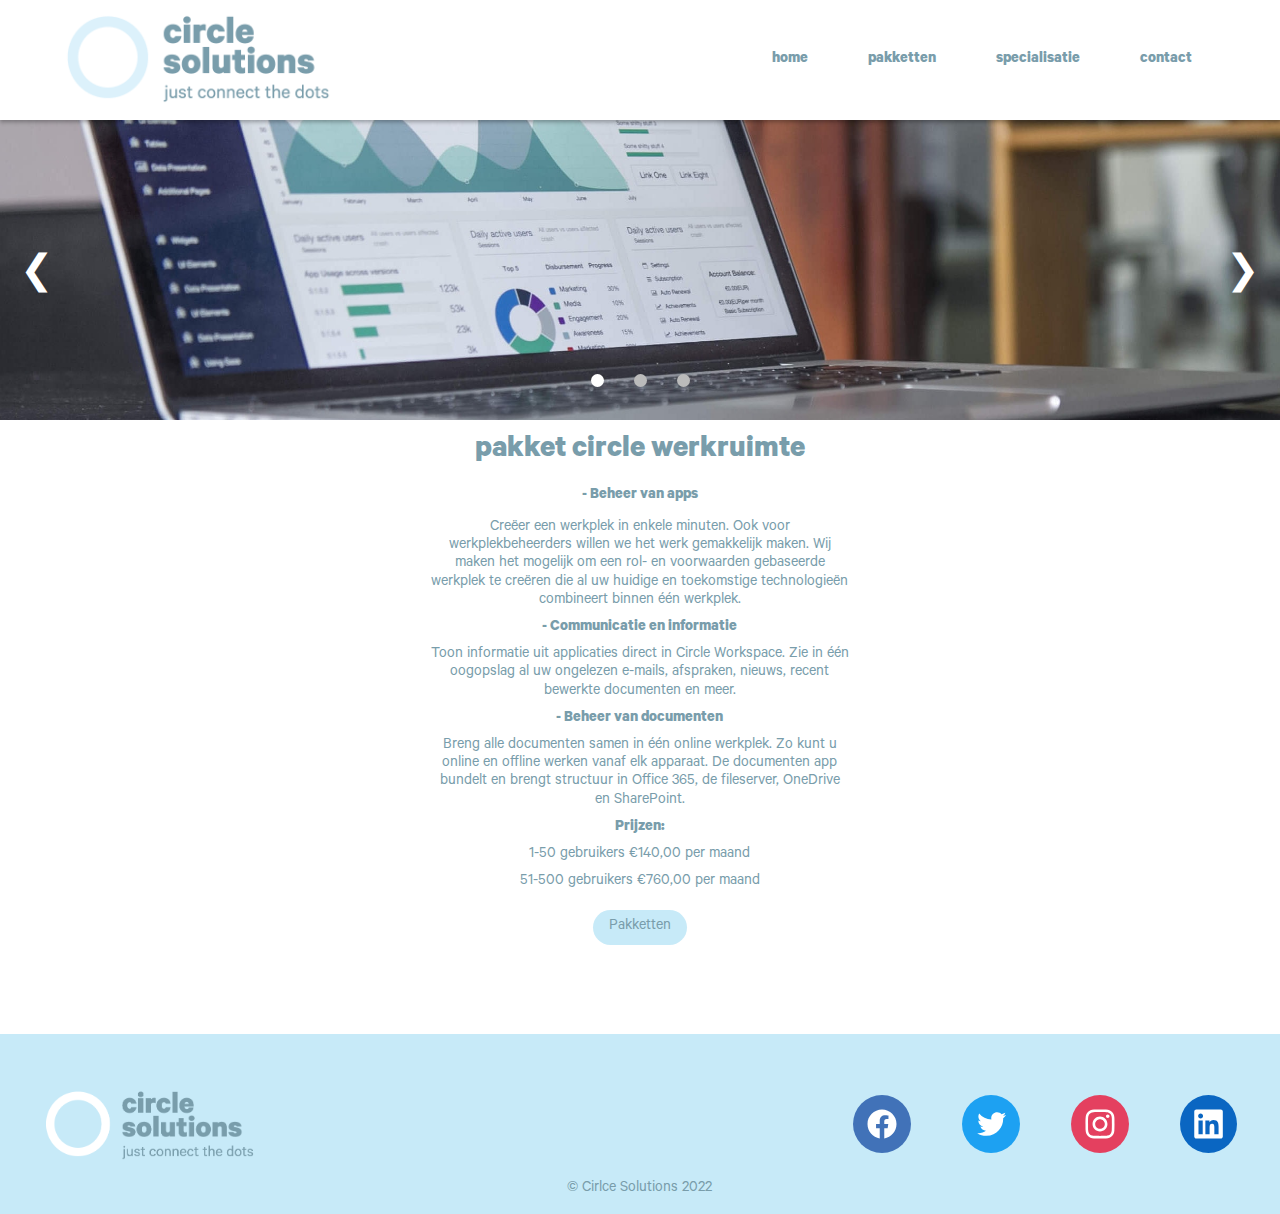
==== commit d17d2301: "button change" ====
--- a/pakket1.html
+++ b/pakket1.html
@@ -68,7 +68,6 @@
           </div>
           <div class="BT">
             <a href="pakketten.html"><button class="previous">Pakketten</button></a>
-            <a href="pakket2.html"><button class="next2">D.O.T.S</button></a>
           </div>
         </main>
         <footer>
--- a/css/styles.css
+++ b/css/styles.css
@@ -259,6 +259,14 @@
     font-weight: bold;
 }
 
+@media(max-width:768px){
+    .titleButton{
+        width: 30%;
+        padding-top: 2%;
+        padding-bottom: 1.5%;
+    }
+}
+
 footer{
     display: grid;
     grid-template-columns: repeat(3, 1fr);
@@ -287,34 +295,24 @@
 }
 
 .footericon{
-    width: 10%;
+    width: 15%;
 }
 
 #contactheader{
 	text-align: center;
+	grid-row: 1;
+	grid-column:1/3;
 }
 
 .BT{
   display: flex;
-  justify-content: space-between;
+  justify-content: center;
   position: relative;
-  bottom: -80px;
   font-family: Calibre, sans-serif;
   margin: 15px;
 }
 
 .previous {
-  background-color: #C7EAF8;
-  color: #799DAB;
-  text-decoration: none;
-  display: inline-block;
-  padding: 8px 16px;
-  border-radius: 90px;
-  border: none;
-  text-align: center;
-}
-
-.next2 {
   background-color: #C7EAF8;
   color: #799DAB;
   text-decoration: none;
@@ -359,6 +357,7 @@
   cursor: pointer;
   height: 40px;
   width: 110px;
+  grid-row:3;
 }
 
 .containercontact{
@@ -366,6 +365,11 @@
   padding-left: 40px;
   display: grid;
   grid-template-columns: 1fr 1fr;
+}
+
+form{
+	grid-row:2;
+	grid-column:1;
 }
 
 .popup{
@@ -381,6 +385,7 @@
 	color: #333;
 	visibility: hidden;
 	transition: transform 0.4s, top 0.4s;
+	
 }
 
 .open-popup{
@@ -419,6 +424,7 @@
 	font-size: 25px;
 	margin-left: 80px;
 	margin-top:19px;
+	grid-row:2;
 	
 }
 
@@ -466,12 +472,24 @@
     margin: auto;
 }
 
+#aboutuscirkels{
+    display: block;
+    margin: auto;
+}
+
+#aboutuscirkels img{
+    display: block;
+    margin: auto;
+    width: 60%;
+}
+
 @media only screen and (max-width: 576px) {
     .titleSection{
         width: 80%;
     }
     #whySection{
         grid-template-columns: 1fr 2fr 1fr;
+        padding-bottom:2%;
     }
     #whySection img{
         grid-column: 2;
@@ -499,17 +517,12 @@
     #footericons{
         justify-content: space-around;
     }
-}
-
-#aboutuscirkels{
-    display: block;
-    margin: auto;
-}
-
-#aboutuscirkels img{
-    display: block;
-    margin: auto;
-    width: 60%;
+    .footericon{
+        width: 10%;
+    }
+    #aboutuscirkels img{
+        width: 90%;
+    }
 }
 
 #pakkettenSection{
@@ -593,7 +606,9 @@
   .pakkettentekst{
       font-size: 1.1em;
       text-align: center;
-      margin-left:-3vw;
+      margin-left:auto;
+      margin-right: auto;
+      padding:0;
   }
   @media only screen and (min-width: 769px){
       .grow:hover .knoptext{
@@ -672,7 +687,9 @@
       .pakkettentekst{
           font-size: 2.9vw;
           text-align: center;
-          margin-left: -9vw;
+          margin-left: auto;
+          margin-right:auto;
+          padding:0;
       }
       
       .grow .knoptext{
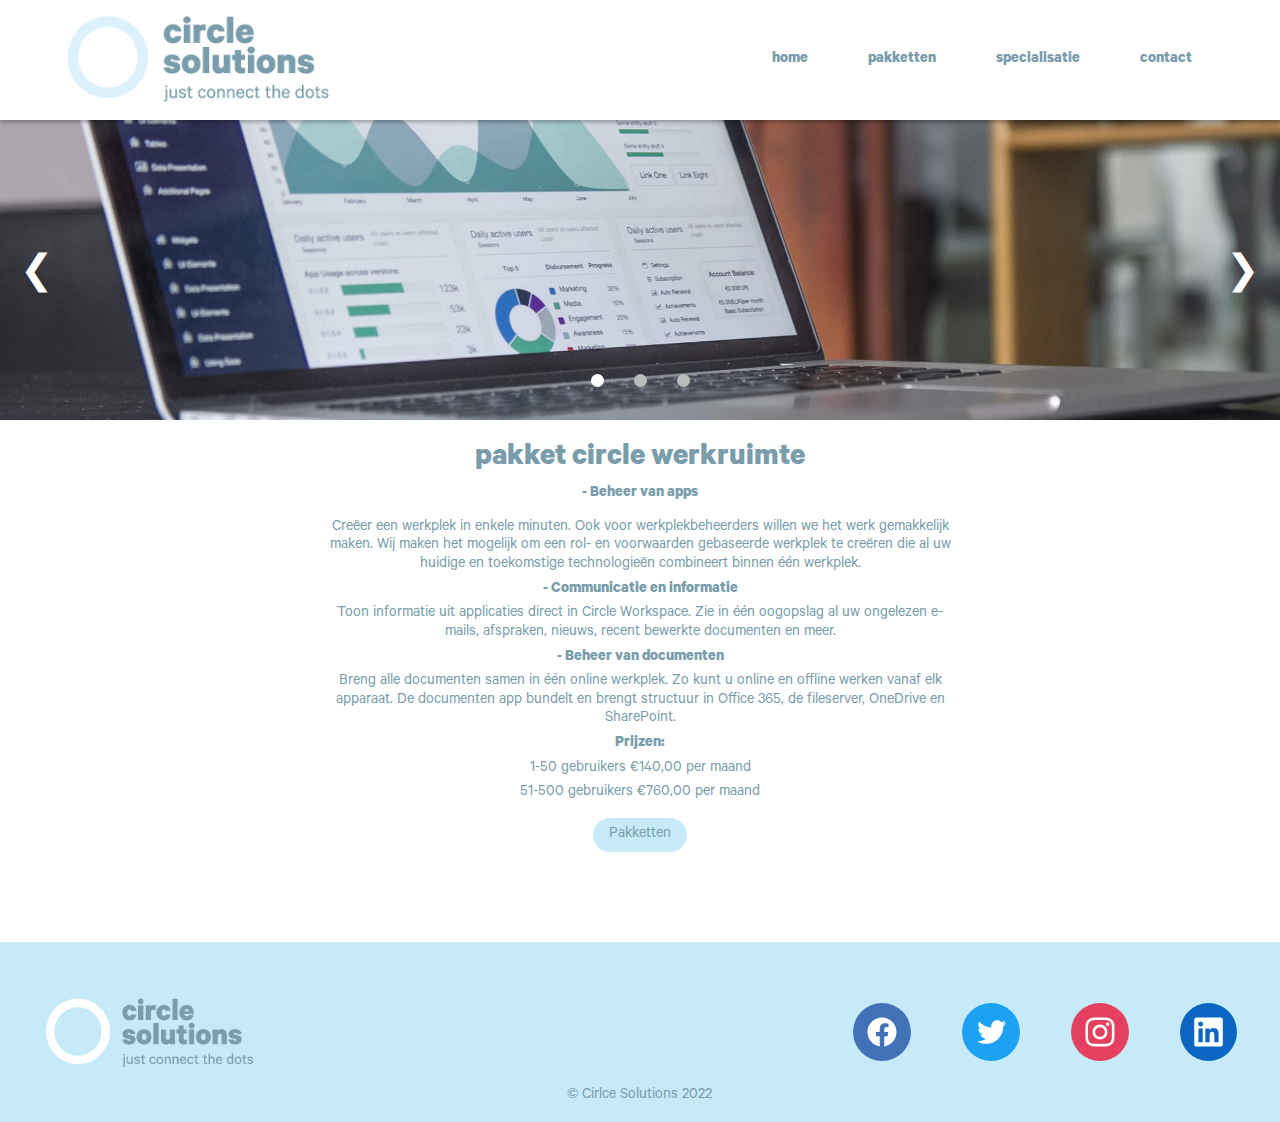
==== commit 8fbe47d3: "Fix pakket 1 and 2" ====
--- a/pakket1.html
+++ b/pakket1.html
@@ -54,8 +54,8 @@
         </div>
         <script src="js/banner.js"></script>
         <main>      
-        <h1 class="titleSection">pakket circle werkruimte</h1> 
-		<div id="pakkettenSection">
+        <div class="titleSection">
+            <h1>pakket circle werkruimte</h1> 
             <p class="circleworkspaceText"><b>- Beheer van apps</b><p>
             <p class="circleworkspaceText">Creëer een werkplek in enkele minuten. Ook voor werkplekbeheerders willen we het werk gemakkelijk maken. Wij maken het mogelijk om een rol- en voorwaarden gebaseerde werkplek te creëren die al uw huidige en toekomstige technologieën combineert binnen één werkplek.</p>
             <p class="circleworkspaceText"><b>- Communicatie en informatie</b></p>
--- a/css/styles.css
+++ b/css/styles.css
@@ -329,6 +329,12 @@
     font-family: Calibre, sans-serif;
 }
 
+input{
+	color: #799DAB;
+	font-size: 15px;
+    font-family: Calibre, sans-serif;
+}
+
 input[type=text], placeholder{
 	font-family: Calibre, sans-serif;
 }
@@ -385,6 +391,7 @@
 	color: #333;
 	visibility: hidden;
 	transition: transform 0.4s, top 0.4s;
+	border: 2px solid #799DAB;
 	
 }
 
@@ -439,9 +446,43 @@
 }
 
 #kantoorafb{
-	width: 440px;
-	height: 262px;
+	width: 75%;
+	height: auto;
 	
+}
+
+@media only screen and (max-width: 576px) {
+    .containercontact{
+        width: 90%;
+		padding-left:0px;
+		grid-template-columns:1fr;
+		margin-left:auto;
+		margin-right:auto;
+		
+    }
+    #contactheader{
+        grid-row:1;
+    }
+    form{
+        grid-column: 1;
+        grid-row: 2;
+		display: block;
+		margin-left:auto;
+		margin-right:auto;
+    }
+		input[type=submit]{
+		grid-row:3;
+	}
+    aside{
+        grid-template-columns: 1fr;
+		grid-row:4;
+        height: auto;
+		margin-left:auto;
+		margin-right:auto;
+	}
+	footer{
+		grid-row:5;
+	}
 }
 
 #whySection{
